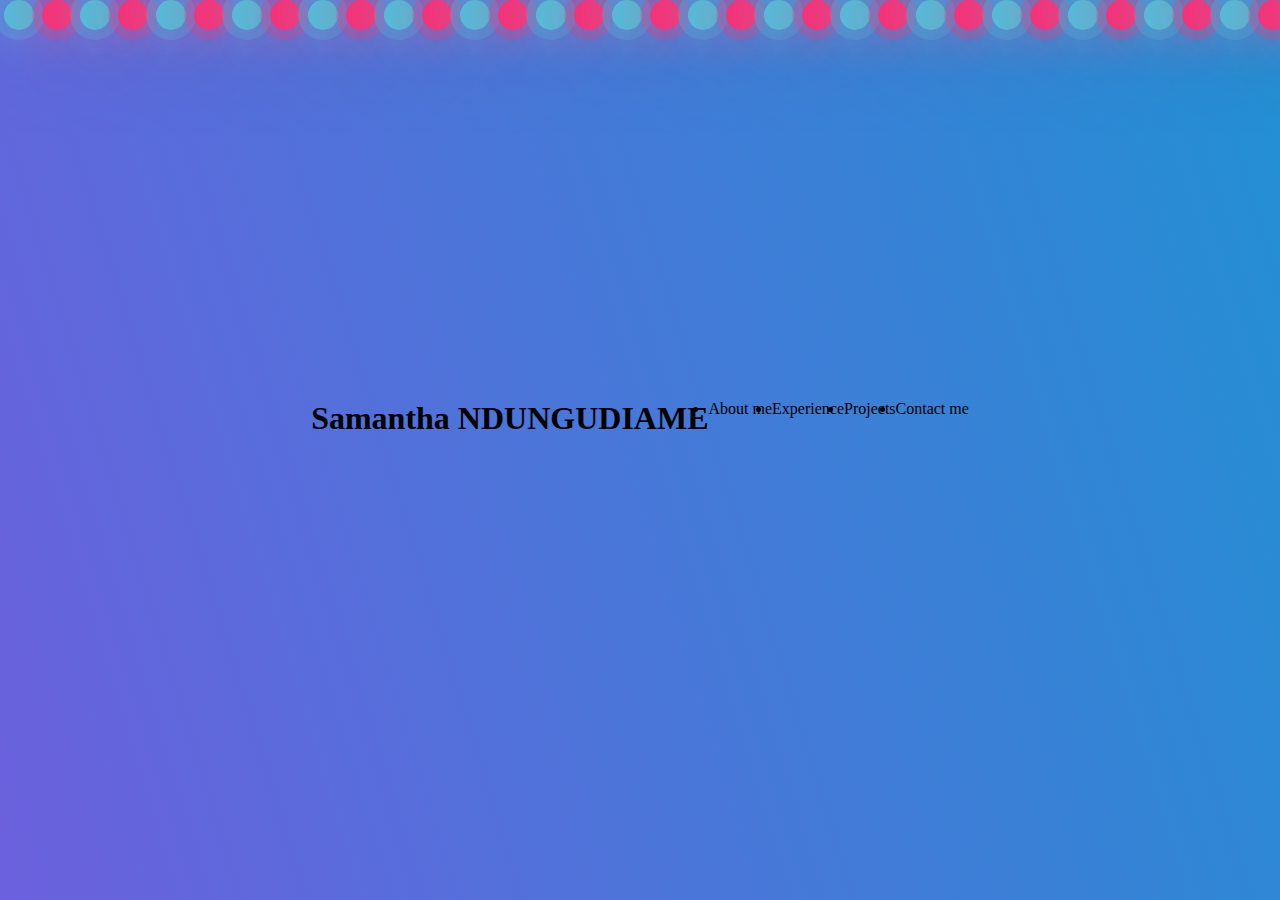
==== portfolio.html @ 6db630c4 "init" ====
<!DOCTYPE html>
<html lang="en">
<head>
    <meta charset="UTF-8">
    <meta name="viewport" content="width=device-width, initial-scale=1.0">
    <link rel="stylesheet" href="style.css">
    <title>Document</title>
</head>
<body>

    <div class="container">
		<div class="bubbles">
			<span style="--i:11"></span>
			<span style="--i:12"></span>
			<span style="--i:24"></span>
			<span style="--i:10"></span>
			<span style="--i:14"></span>
			<span style="--i:23"></span>
			<span style="--i:18"></span>
			<span style="--i:16"></span>
			<span style="--i:19"></span>
			<span style="--i:20"></span>
			<span style="--i:22"></span>
			<span style="--i:25"></span>
			<span style="--i:18"></span>
			<span style="--i:21"></span>
			<span style="--i:13"></span>
			<span style="--i:15"></span>
			<span style="--i:26"></span>
			<span style="--i:17"></span>
			<span style="--i:13"></span>
			<span style="--i:28"></span>
			<span style="--i:11"></span>
			<span style="--i:12"></span>
			<span style="--i:24"></span>
			<span style="--i:10"></span>
			<span style="--i:14"></span>
			<span style="--i:23"></span>
			<span style="--i:18"></span>
			<span style="--i:16"></span>
			<span style="--i:19"></span>
			<span style="--i:20"></span>
			<span style="--i:22"></span>
			<span style="--i:25"></span>
			<span style="--i:18"></span>
			<span style="--i:21"></span>
			<span style="--i:13"></span>
			<span style="--i:15"></span>
			<span style="--i:26"></span>
			<span style="--i:17"></span>
			<span style="--i:13"></span>
			<span style="--i:28"></span>
		</div>
	</div>

    <header>
        <nav>
            <div>
				<h1>Samantha NDUNGUDIAME</h1>
			</div>

			<div>
            <ul>
                <li>About me</li>
                <li>Experience</li>
                <li>Projects</li>
                <li>Contact me</li>
            </ul>
		</div>
        </nav>
    </header>
    
   
</body>
</html>
---- style.css ----
body {
    background: linear-gradient(253deg, #0cc898, #1797d2, #864fe1);
    background-size: 300% 300%;
    -webkit-animation: Background 25s ease infinite;
    -moz-animation: Background 25s ease infinite;
    animation: Background 25s ease infinite;

    display: flex;
	justify-content: center;
	align-items: center;
	min-height: 100vh;
  }
 
  #title{
    width: 800px;
    margin: auto;
    text-align: center;
  }
  
  @-webkit-keyframes Background {
    0% {
      background-position: 0% 50%
    }
    50% {
      background-position: 100% 50%
    }
    100% {
      background-position: 0% 50%
    }
  }
  
  @-moz-keyframes Background {
    0% {
      background-position: 0% 50%
    }
    50% {
      background-position: 100% 50%
    }
    100% {
      background-position: 0% 50%
    }
  }
  
  @keyframes Background {
    0% {
      background-position: 0% 50%
    }
    50% {
      background-position: 100% 50%
    }
    100% {
      background-position: 0% 50%
    }
  }
  
  .full-screen {
    position: fixed;
    top: 0;
    right: 0;
    bottom: 0;
    left: 0;
    background: url(https://i.imgur.com/wCG2csZ.png);
    background-size: cover;
    background-position: center;
    width: 100%;
    height: 100%;
    display: -webkit-flex;
    display: flex;
    -webkit-flex-direction: column
    /* works with row or column */
    
    flex-direction: column;
    -webkit-align-items: center;
    align-items: center;
    -webkit-justify-content: center;
    justify-content: center;
    text-align: center;
  }
  

  
  *
  {
      margin: 0;
      padding: 0;
      box-sizing: border-box;
  }

  .container 
  {
      position: fixed;
      width: 100%;
      height: 100vh;
      overflow: hidden;
  }
  .bubbles 
  {
      position: relative;
      display: flex;
  }
  .bubbles span 
  {
      position: relative;
      min-width: 30px;
      height: 30px;
      background: #4fc3dc;
      box-shadow: 0 0 0 10px #4fc3dc44,
      0 0 50px #4fc3dc,
      0 0 100px #4fc3dc;
      margin: 0 4px;
      border-radius: 50%;
      animation: animate 15s linear infinite;
      animation-duration: calc(75s / var(--i));
  }
  .bubbles span:nth-child(even) 
  {
      background: #ff2d75;
      box-shadow: 0 0 0 10px #ff2d7544,
      0 0 50px #ff2d75,
      0 0 100px #ff2d75;
  }
  @keyframes animate 
  {
      0% 
      {
          transform: translateY(100vh) scale(0);
      }
      100% 
      {
          transform: translateY(-10vh) scale(1);
      }
  }

ul {
  display: flex;  
  flex-direction: rows;
}

nav{
  display: flex ;
  flex-direction: row;
  justify-content: space-between;
}

header { 
  display: flex;
  justify-content: space-between;
  height: 100px;
}
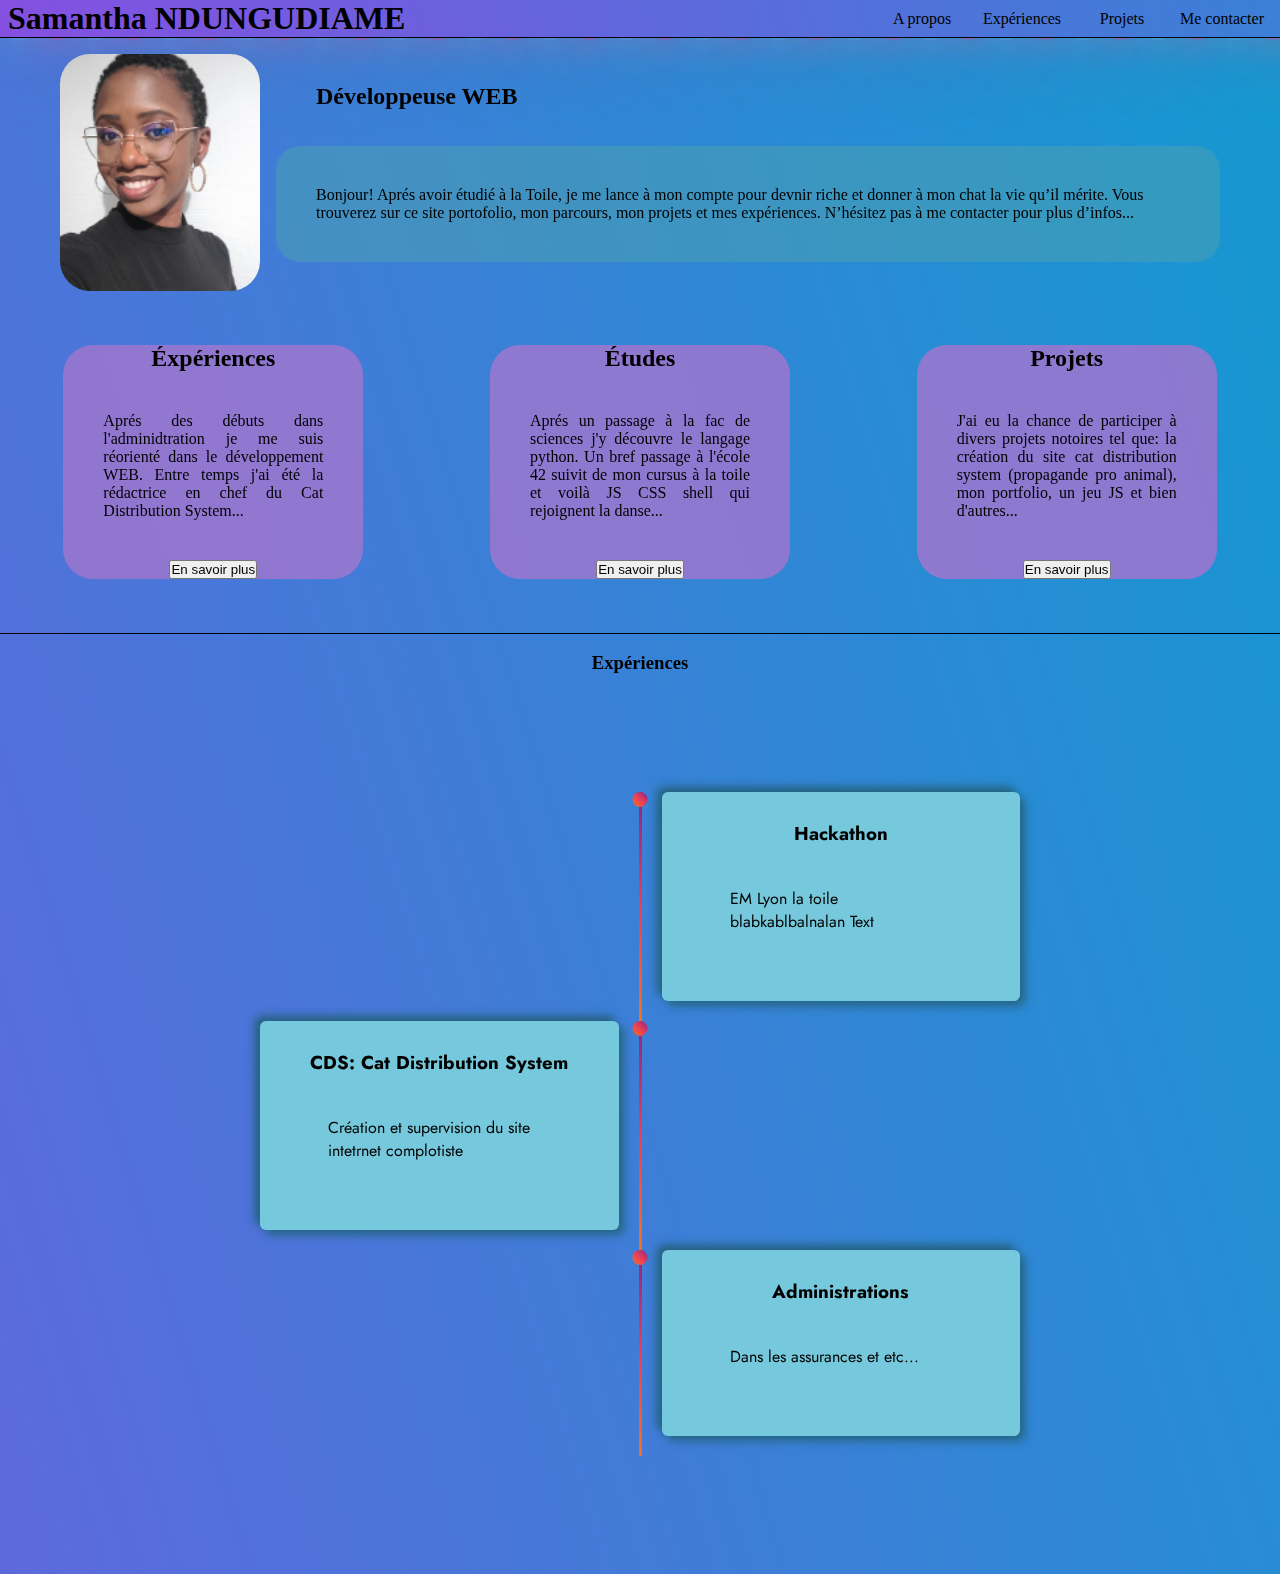
==== commit 59ae55bb: "fin" ====
--- a/portfolio.html
+++ b/portfolio.html
@@ -4,7 +4,8 @@
     <meta charset="UTF-8">
     <meta name="viewport" content="width=device-width, initial-scale=1.0">
     <link rel="stylesheet" href="style.css">
-    <title>Document</title>
+	<style>@import url('https://fonts.googleapis.com/css2?family=Jost:wght@200;300;400&display=swap');</style>
+    <title>Samantha N. Portfolio</title>
 </head>
 <body>
 
@@ -53,23 +54,151 @@
 		</div>
 	</div>
 
+	<nav>
     <header>
-        <nav>
+        
             <div>
 				<h1>Samantha NDUNGUDIAME</h1>
 			</div>
 
-			<div>
-            <ul>
-                <li>About me</li>
-                <li>Experience</li>
-                <li>Projects</li>
-                <li>Contact me</li>
-            </ul>
+			<div >
+				<ul class="btn-group">
+					<li>A propos</li>
+					<li>Expériences</li>
+					<li>Projets</li>
+					<li>Me contacter</li>
+				</ul>
+			</div>
+    
+    </header>
+	<hr color="black" size="1px">
+    </nav>
+
+	<br>
+	<br>
+	<br>
+	
+	
+
+    <section class="contentBIS">
+
+		<div class="content">
+			<img src="PP_pro.PNG" alt="ma tête de blg">
 		</div>
-        </nav>
-    </header>
+		
+	    <div class="content">
+		<h2>Développeuse WEB</h2>	
+		<br>
+		<br>
+        <p>
+			Bonjour! Aprés avoir étudié à la Toile, je me lance à mon compte pour
+            devnir riche et donner à mon chat la vie qu’il mérite. Vous trouverez 
+            sur ce site portofolio, mon parcours, mon projets et mes  expériences. 
+            N’hésitez pas à me contacter pour plus d’infos...
+		</p>
+	    </div>
+
+
+	</section>
+
+	<br>
+	<br>
+	<br>
+	
+
+	<section class="carteS">     
     
+		<div class="carte">
+			<h2>Éxpériences</h2>
+				<p>Aprés des débuts dans l'adminidtration je me suis réorienté dans le développement WEB.
+					Entre temps j'ai été la rédactrice en chef du Cat Distribution System...
+				</p>
+				<footer> <button type="submit">En savoir plus</button></footer>
+			</div>
+			
+		  
+			 
+		<div class="carte">
+			
+			<h2>Études</h2>
+				  <p>Aprés un passage à la fac de sciences j'y découvre le langage python.
+					Un bref passage à l'école 42 suivit de mon cursus à la toile et voilà JS CSS shell qui rejoignent la danse...
+				  </p>
+				  <footer><button type="submit">En savoir plus</button></footer>
+				</div>
+		   
+			
+		<div class="carte">
+			
+			<h2>Projets</h2>
+				<p> J'ai eu la chance de participer à divers projets notoires  
+					tel que: la création du site cat distribution system (propagande pro animal), mon portfolio, un jeu JS et bien d'autres... 
+				</p>
+				<footer><button type="submit">En savoir plus</button></footer>
+			  </div>
+		  
+		
+		  </div>
+	
+		</section>
+
+		<br>
+		<br>
+		<br>
+
+		<hr color="black" size="1px">
+
+		<br>
+
+		<h3>Expériences</h3>
+	
+    <!--This is the main container that contains the whole timeline.-->
+<section class="design-section">
+	<div class="timeline">
+	
+			  <!--Well, The reason for this div is to fill space. 
+	This space is technically used for keeping dates, 
+	but I didn't find the need for dates. However, I'll provide 
+	you the styling for dates, so that you can use it if you 
+	wanted to.-->
+					  <div class="timeline-empty">
+					  </div>
+	
+	<!--This is the class where the timeline graphics are 
+	housed in. Note that we have timeline-circle 
+	here for that pointer in timeline.-->
+	
+				   <div class="timeline-middle">
+					   <div class="timeline-circle"></div>
+				   </div>
+				   <div class="timeline-component timeline-content">
+					<h3>Hackathon</h3>
+					<p>EM Lyon la toile blabkablbalnalan Text</p>
+			   </div>
+					<div class="timeline-component timeline-content">
+							 <h3>CDS: Cat Distribution System</h3>
+							 <p>Création et supervision du site intetrnet complotiste</p>
+					</div>
+					<div class="timeline-middle">
+						<div class="timeline-circle"></div>
+					</div>
+					<div class="timeline-empty">
+					</div>
+	
+					<div class="timeline-empty">
+					</div>
+	
+				   <div class="timeline-middle">
+					   <div class="timeline-circle"></div>
+				   </div>
+				   <div class=" timeline-component timeline-content">
+					<h3>Administrations</h3>
+					<p>Dans les assurances et etc...</p>
+			   </div>
+	
+		   </div>
+		</div> 
+	</section>
    
 </body>
 </html>--- a/style.css
+++ b/style.css
@@ -5,9 +5,7 @@
     -moz-animation: Background 25s ease infinite;
     animation: Background 25s ease infinite;
 
-    display: flex;
-	justify-content: center;
-	align-items: center;
+	
 	min-height: 100vh;
   }
  
@@ -92,6 +90,7 @@
       width: 100%;
       height: 100vh;
       overflow: hidden;
+      z-index: -2;
   }
   .bubbles 
   {
@@ -133,17 +132,229 @@
 
 ul {
   display: flex;  
-  flex-direction: rows;
+  width: 400px;
+  margin-inline-end: 8px;
+}
+
+li{
+  list-style: none;
+  padding: 7px;
+  float: right;
+  width: 25%;
+  text-align: center;
+}
 }
 
 nav{
   display: flex ;
   flex-direction: row;
-  justify-content: space-between;
+  justify-content: space-between;  
+}
+
+nav {
+  position: fixed;
+  width: 100%;
 }
 
 header { 
   display: flex;
-  justify-content: space-between;
-  height: 100px;
+    justify-content: space-between;
+    align-items: center;
+  background: linear-gradient(253deg, #0cc898, #1797d2, #864fe1);
+    background-size: 300% 300%;
+    -webkit-animation: Background 25s ease infinite;
+    -moz-animation: Background 25s ease infinite;
+    animation: Background 25s ease infinite;
+  
+}
+
+
+.cards {
+  display: grid;
+  grid-template-columns: repeat(auto-fill, minmax(230px, 1fr));
+  grid-gap: 20px;
+}
+
+.card {
+  display: grid;
+  grid-template-rows: max-content 200px 1fr;
+}
+
+
+
+.content img {
+  display: flex;
+      align-items: center;
+      border-radius: 30px;
+      width: 200px;
+}
+.content {
+  display: flex;
+      flex-direction: column;
+      align-items: center;
+      border-radius: 30px;
+
+}
+
+.contentBIS div p {
+  background-color: #4a9eb191;
+  border-radius: 24px;
+
+}
+
+p {
+  padding: 40px;
+}
+
+.section {
+  display: flex;
+  
+  justify-content: center;
+}
+
+.contentBIS {
+  display: flex;
+      align-items: center;
+      margin-inline-start: 60px;
+      margin-inline-end: 60px;
+      gap: 16px;
+  }
+
+
+h1 {
+  MARGIN-INLINE-START: 8px;
+}
+
+h2 {
+  align-self: flex-start;
+  margin-inline-start: 40px;
+}
+
+/// button du header///
+
+.btn-group li {
+  background-color: transparent;
+  border: none;
+  color: black; 
+  padding: 10px 24px; /* Some padding */
+  cursor: pointer; /* Pointer/hand icon */
+  float: left; /* Float the buttons side by side */
+}
+
+/* Clear floats (clearfix hack) */
+.btn-group:after {
+  content: "";
+  clear: both;
+  display: table;
+}
+
+.btn-group li:not(:last-child) {
+  border-right: none; /* Prevent double borders */
+}
+
+/* Add a background color on hover */
+.btn-group li:hover {
+  background-color: lightblue;
+  border-bottom: 1px solid darkblue;
+}
+
+.carte {
+  display: flex;
+    flex-direction: column;
+    background-color: #9977cee6;
+    width: 300px;
+    align-items: center;
+    border-radius: 30px;
+    text-align: justify;
+}
+
+.carteS {
+  display: flex;
+    flex-direction: row;
+    align-items: center;
+    justify-content: space-around;
+}
+
+.carte h2 {
+  align-self: center;
+  margin-inline-start: 0px;
+}
+
+/*** Pour la timeline ***/
+@import url('https://fonts.googleapis.com/css2?family=Jost:wght@200;300;400&display=swap');
+.design-section {
+  display: flex;
+  flex-direction: column;
+  align-items: center;
+  justify-content: center;
+  min-height: 100vh;
+  padding: 100px 0;
+  font-family: Jost;
+}
+
+.design {
+  display: flex;
+  align-items: center;
+  justify-content: center;
+}
+
+.timeline {
+  width: 80%;
+  height: auto;
+  max-width: 800px;
+  margin: 0 auto;
+  display: flex;
+  flex-direction: column;
+}
+
+.timeline-content {
+  padding: 20px;
+  background: #76c9dd;
+  -webkit-box-shadow: 5px 5px 10px #256685, -5px -5px 10px #242424;
+  box-shadow: 5px 5px 10px #256685, -5px -5px 10px #24607b;
+  border-radius: 5px;
+  color: black;
+  padding: 1.75rem;
+  transition: 0.4s ease;
+  overflow-wrap: break-word !important;
+  margin: 1rem;
+  margin-bottom: 20px;
+  border-radius: 6px;
+}
+
+.timeline-component {
+  margin: 0px 20px 20px 20px;
+}
+
+@media screen and (min-width: 768px) {
+  .timeline {
+    display: grid;
+    grid-template-columns: 1fr 3px 1fr;
+  }
+  .timeline-middle {
+    position: relative;
+    background-image: linear-gradient(45deg, #F27121, #E94057, #8A2387);
+    width: 3px;
+    height: 100%;
+    z-index: -2;
+  }
+  .main-middle {
+    opacity: 0;
+  }
+  .timeline-circle {
+    position: absolute;
+    top: 0;
+    left: 50%;
+    width: 15px;
+    height: 15px;
+    border-radius: 50%;
+    background-image: linear-gradient(45deg, #F27121, #E94057, #8A2387);
+    -webkit-transform: translateX(-50%);
+            transform: translateX(-50%);
+  }
+}
+
+h3 {
+  align-self: center;
+  justify-self: center;
 }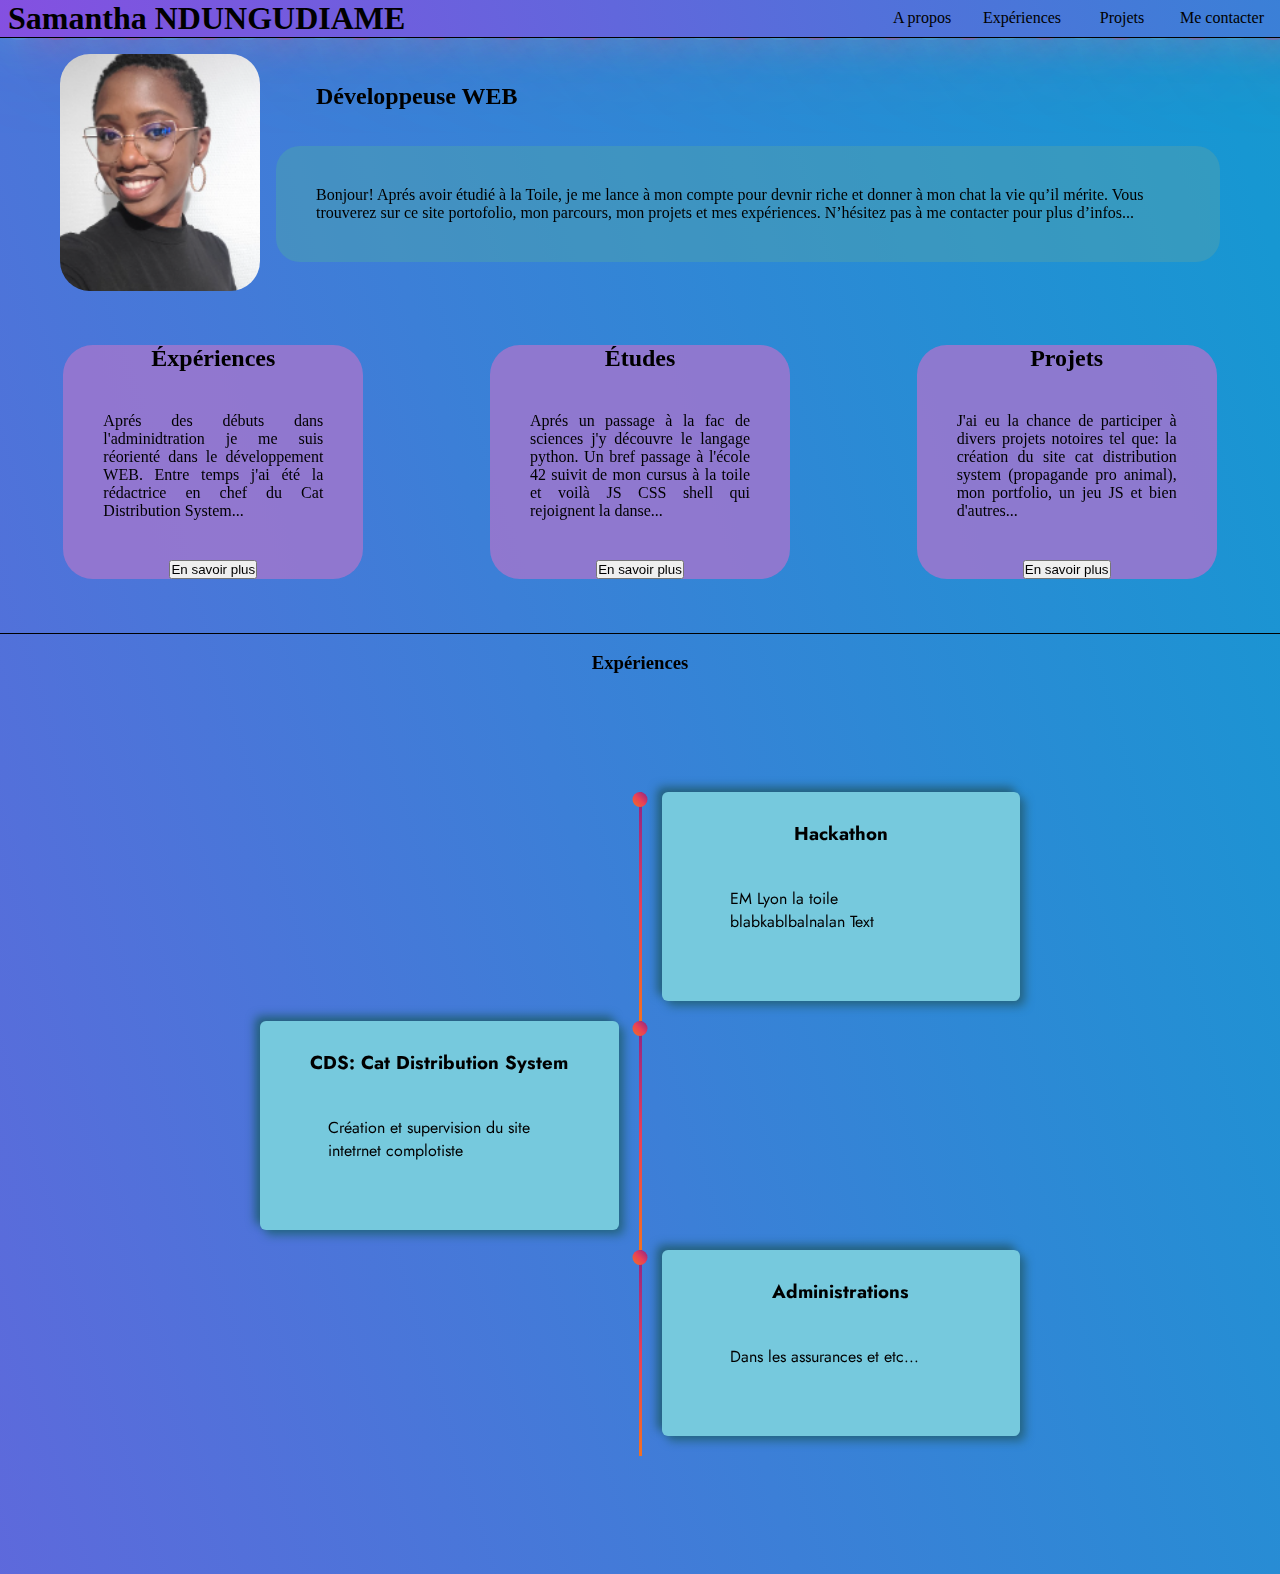
==== commit 3f6b88ef: "maj" ====
--- a/portfolio.html
+++ b/portfolio.html
@@ -196,7 +196,7 @@
 					<p>Dans les assurances et etc...</p>
 			   </div>
 	
-		   </div>
+		   </div> 
 		</div> 
 	</section>
    
--- a/style.css
+++ b/style.css
@@ -142,6 +142,7 @@
   float: right;
   width: 25%;
   text-align: center;
+  border-bottom: 1px solid #00008b00;
 }
 }
 
